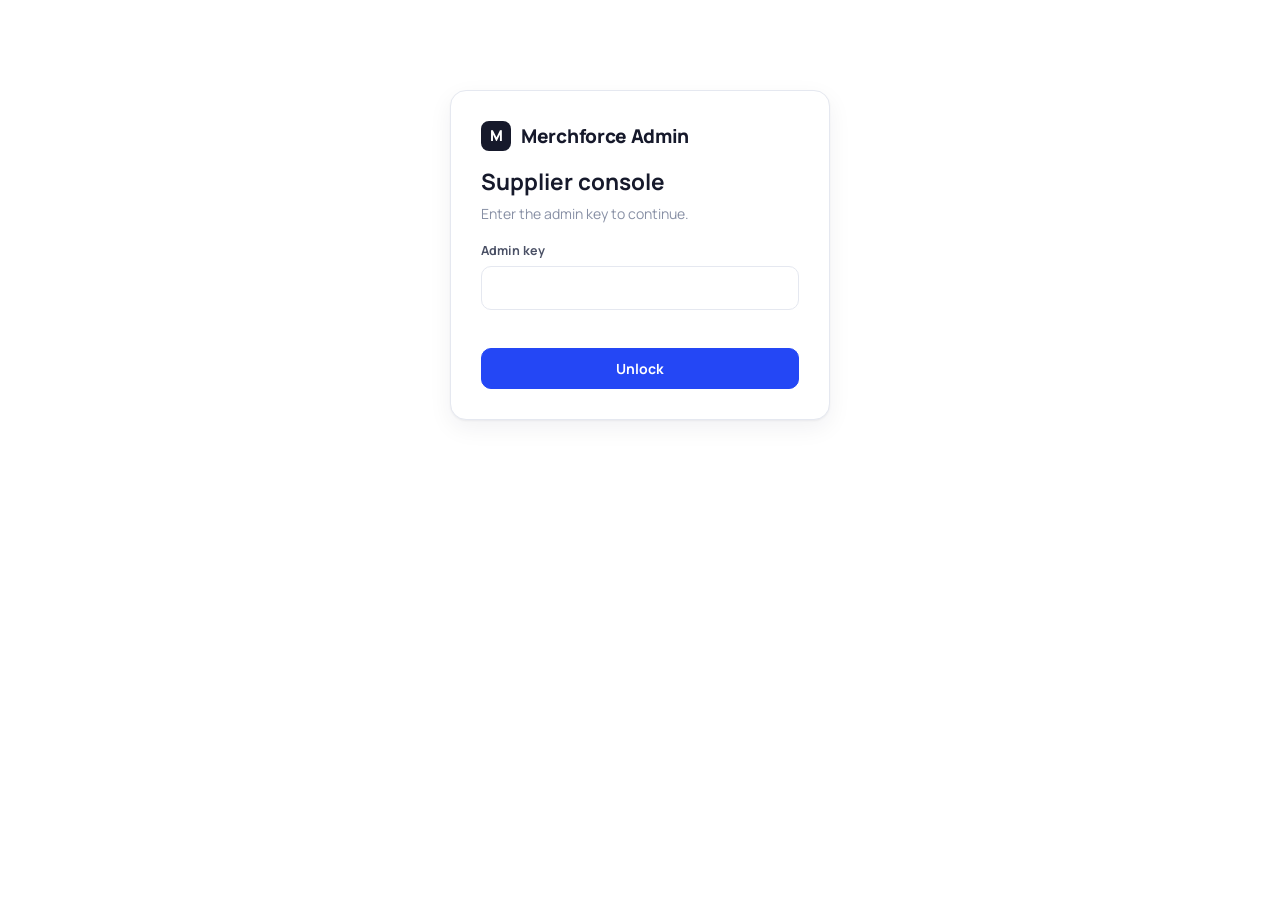
==== admin.html @ 57b27b61 "Mail relay: send notifications from the supplier's own account, with backend fallback Co-Authored-By" ====
<!DOCTYPE html>
<html lang="en">
<head>
<meta charset="UTF-8">
<meta name="viewport" content="width=device-width, initial-scale=1.0">
<title>Merchforce Admin</title>
<meta name="robots" content="noindex,nofollow">
<link rel="preconnect" href="https://fonts.googleapis.com">
<link rel="preconnect" href="https://fonts.gstatic.com" crossorigin>
<link href="https://fonts.googleapis.com/css2?family=Manrope:wght@400;500;600;700;800&display=swap" rel="stylesheet">
<link rel="stylesheet" href="assets/css/style.css?v=11">
<link rel="icon" href="data:image/svg+xml,<svg xmlns='http://www.w3.org/2000/svg' viewBox='0 0 100 100'><rect width='100' height='100' rx='22' fill='%2316192b'/><text x='50' y='68' font-size='55' font-family='sans-serif' font-weight='800' fill='white' text-anchor='middle'>M</text></svg>">
<style>body { background: #fff; }</style>
</head>
<body>

<!-- lock screen -->
<div id="lock">
  <div class="lockbox">
    <div class="logo" style="margin-bottom:14px"><span class="mark" style="background:var(--ink)">M</span> Merchforce Admin</div>
    <h2>Supplier console</h2>
    <p>Enter the admin key to continue.</p>
    <div class="field"><label>Admin key</label><input id="adminKey" type="password" autocomplete="current-password"></div>
    <div class="form-err" id="lockErr"></div>
    <button class="btn primary" id="unlockBtn" style="width:100%;justify-content:center">Unlock</button>
  </div>
</div>

<!-- console -->
<div id="console" hidden>
  <div class="wrap">
    <div class="page-head row-between">
      <div>
        <h1>Merchforce Admin</h1>
        <div class="sub">Supplier console · CompanyStore.IO platform</div>
      </div>
      <div style="display:flex;gap:10px">
        <a class="btn small" href="./" target="_blank">View storefront ↗</a>
        <button class="btn small" id="lockNow">Lock</button>
      </div>
    </div>
    <nav class="chips" id="tabs">
      <button class="chip on" data-t="requests">Requests</button>
      <button class="chip" data-t="catalog">Catalog</button>
      <button class="chip" data-t="brands">Brands</button>
      <button class="chip" data-t="users">Users</button>
      <button class="chip" data-t="analytics">Analytics</button>
      <button class="chip" data-t="settings">Settings</button>
    </nav>
    <section class="panel" id="p-requests"><div class="spin"></div></section>
    <section class="panel" id="p-catalog" hidden></section>
    <section class="panel" id="p-brands" hidden></section>
    <section class="panel" id="p-users" hidden></section>
    <section class="panel" id="p-analytics" hidden></section>
    <section class="panel" id="p-settings" hidden></section>
  </div>
</div>

<!-- right-hand edit drawer -->
<div class="rdrawer" id="mOverlay" hidden>
  <div class="rdrawer-inner">
    <div style="display:flex;justify-content:flex-end"><button class="btn ghost small" id="mClose">✕ Close</button></div>
    <div id="mBody"></div>
  </div>
</div>

<div class="toast" id="toast" hidden></div>

<script src="assets/js/admin.js?v=11"></script>
</body>
</html>
---- assets/css/style.css ----
/* Merchforce — shared styles (storefront + admin) */
:root {
  --ink: #16192b;
  --ink-2: #4a5065;
  --ink-3: #8890a5;
  --line: #e5e8f0;
  --bg: #f6f7fb;
  --card: #ffffff;
  --accent: #2447f5;
  --accent-ink: #ffffff;
  --accent-soft: #eef1ff;
  --ok: #0f8a4d;
  --ok-soft: #e6f6ee;
  --warn: #b97800;
  --warn-soft: #fdf3df;
  --bad: #c93a3a;
  --bad-soft: #fdecec;
  --radius: 12px;
  --shadow: 0 1px 2px rgba(22, 25, 43, .05), 0 8px 24px rgba(22, 25, 43, .06);
}

* { box-sizing: border-box; }
[hidden] { display: none !important; }
html { -webkit-text-size-adjust: 100%; }
body {
  margin: 0;
  font-family: 'Manrope', -apple-system, 'Segoe UI', Roboto, sans-serif;
  background: var(--bg);
  color: var(--ink);
  font-size: 15px;
  line-height: 1.5;
}
button { font: inherit; cursor: pointer; }
input, select, textarea { font: inherit; color: var(--ink); }
img { max-width: 100%; }
a { color: var(--accent); text-decoration: none; }

.wrap { max-width: 1180px; margin: 0 auto; padding: 0 20px; }

/* ---------- header ---------- */
.hdr {
  position: sticky; top: 0; z-index: 40;
  background: var(--card); border-bottom: 1px solid var(--line);
}
.hdr-in { display: flex; align-items: center; gap: 16px; height: 64px; }
.logo { display: flex; align-items: center; gap: 10px; font-weight: 800; font-size: 19px; letter-spacing: -.3px; color: var(--ink); white-space: nowrap; }
.logo .mark {
  width: 30px; height: 30px; border-radius: 8px; background: var(--accent);
  color: #fff; display: grid; place-items: center; font-size: 15px; font-weight: 800;
}
.logo small { font-weight: 600; color: var(--ink-3); font-size: 12px; margin-left: 2px; }
.search { flex: 1; max-width: 460px; position: relative; }
.search input {
  width: 100%; padding: 9px 14px 9px 36px; border: 1px solid var(--line);
  border-radius: 999px; background: var(--bg); outline: none;
}
.search input:focus { border-color: var(--accent); background: #fff; }
.search svg { position: absolute; left: 12px; top: 50%; transform: translateY(-50%); color: var(--ink-3); }
.hdr-spacer { flex: 1; }

.btn {
  display: inline-flex; align-items: center; gap: 8px; border: 1px solid var(--line);
  background: var(--card); color: var(--ink); padding: 9px 16px; border-radius: 10px;
  font-weight: 700; font-size: 14px;
}
.btn:hover { border-color: #c9cede; }
.btn.primary { background: var(--accent); border-color: var(--accent); color: var(--accent-ink); }
.btn.primary:hover { filter: brightness(1.08); }
.btn.ghost { border-color: transparent; background: transparent; }
.btn.small { padding: 6px 12px; font-size: 13px; border-radius: 8px; }
.btn.danger { color: var(--bad); border-color: #f0caca; }
.btn:disabled { opacity: .5; cursor: default; }

.cart-btn { position: relative; }
.cart-count {
  position: absolute; top: -6px; right: -6px; min-width: 20px; height: 20px;
  border-radius: 999px; background: var(--accent); color: #fff; font-size: 11px;
  font-weight: 800; display: grid; place-items: center; padding: 0 5px;
}
.cart-count:empty { display: none; }

/* ---------- brand bar ---------- */
.brandbar { background: var(--card); border-bottom: 1px solid var(--line); }
.brandbar-in { display: flex; gap: 10px; overflow-x: auto; padding: 14px 0; scrollbar-width: none; }
.brandbar-in::-webkit-scrollbar { display: none; }
.brand-chip {
  display: flex; align-items: center; gap: 9px; padding: 8px 16px 8px 9px;
  border: 1.5px solid var(--line); border-radius: 999px; background: var(--card);
  font-weight: 700; font-size: 14px; white-space: nowrap; color: var(--ink-2);
}
.brand-chip img, .brand-chip .brand-dot {
  width: 26px; height: 26px; border-radius: 999px; object-fit: cover;
  background: var(--accent-soft); color: var(--accent); font-size: 12px; font-weight: 800;
  display: grid; place-items: center;
}
.brand-chip.on { border-color: var(--accent); background: var(--accent-soft); color: var(--accent); }

/* ---------- filters ---------- */
.filters { display: flex; flex-wrap: wrap; gap: 10px; align-items: center; padding: 18px 0 6px; }
.filters select, .filters input[type="number"] {
  padding: 8px 12px; border: 1px solid var(--line); border-radius: 10px; background: var(--card); outline: none;
}
.filters .count { margin-left: auto; color: var(--ink-3); font-size: 13px; font-weight: 600; }
.chip-row { display: flex; flex-wrap: wrap; gap: 8px; padding: 6px 0 0; }
.fchip {
  padding: 5px 12px; border-radius: 999px; background: var(--accent-soft);
  color: var(--accent); font-size: 13px; font-weight: 700; border: none;
}
.fchip::after { content: ' ×'; }

/* ---------- product grid ---------- */
.grid {
  display: grid; grid-template-columns: repeat(auto-fill, minmax(240px, 1fr));
  gap: 18px; padding: 18px 0 48px;
}
.card {
  background: var(--card); border: 1px solid var(--line); border-radius: var(--radius);
  overflow: hidden; cursor: pointer; transition: box-shadow .15s, transform .15s;
  display: flex; flex-direction: column;
}
.card:hover { box-shadow: var(--shadow); transform: translateY(-2px); }
.card .ph {
  aspect-ratio: 4/3; background: linear-gradient(135deg, #eef0f7, #e3e7f2);
  display: grid; place-items: center; color: var(--ink-3); font-weight: 800; font-size: 26px;
  position: relative; overflow: hidden;
}
.card .ph img { position: absolute; inset: 0; width: 100%; height: 100%; object-fit: contain; background: #fff; padding: 8px; }
.card .body { padding: 13px 15px 15px; display: flex; flex-direction: column; gap: 5px; flex: 1; }
.card .brand { font-size: 12px; font-weight: 700; color: var(--ink-3); text-transform: uppercase; letter-spacing: .4px; }
.card .name { font-weight: 800; font-size: 15px; line-height: 1.3; }
.card .meta { display: flex; align-items: center; gap: 8px; margin-top: auto; padding-top: 8px; }
.card .price { font-weight: 800; font-size: 15px; }
.card .price small { color: var(--ink-3); font-weight: 600; }
.mrp { text-decoration: line-through; color: var(--ink-3); font-weight: 600; }
.mrp-line { display: flex; gap: 10px; align-items: center; margin: 8px 0 2px; font-size: 14px; }
.mrp-line .mrp { font-size: 15px; }
.mrp-line .save { background: var(--ok-soft); color: var(--ok); font-size: 12px; font-weight: 800; padding: 3px 10px; border-radius: 999px; }
.card .moq { font-size: 12px; color: var(--ink-3); font-weight: 600; margin-left: auto; }

.badge { font-size: 11px; font-weight: 800; padding: 3px 9px; border-radius: 999px; letter-spacing: .2px; }
.badge.in  { background: var(--ok-soft); color: var(--ok); }
.badge.low { background: var(--warn-soft); color: var(--warn); }
.badge.out { background: var(--bad-soft); color: var(--bad); }

.empty { text-align: center; color: var(--ink-3); padding: 70px 0; font-weight: 600; }

/* ---------- modal ---------- */
.overlay {
  position: fixed; inset: 0; background: rgba(22, 25, 43, .45); z-index: 60;
  display: grid; place-items: center; padding: 20px;
}
.modal {
  background: var(--card); border-radius: 16px; max-width: 860px; width: 100%;
  max-height: 92vh; overflow: auto; box-shadow: var(--shadow);
}
.modal .close { position: sticky; top: 10px; float: right; margin: 10px; border: none; background: var(--bg); width: 34px; height: 34px; border-radius: 999px; font-size: 17px; }
.pd { display: grid; grid-template-columns: 1fr 1fr; gap: 26px; padding: 26px; }
.pd .gallery .main {
  position: relative; overflow: hidden;
  aspect-ratio: 1; border-radius: var(--radius); background: linear-gradient(135deg, #eef0f7, #e3e7f2);
  display: grid; place-items: center; overflow: hidden; color: var(--ink-3); font-weight: 800; font-size: 42px;
}
.pd .gallery .main img { position: absolute; inset: 0; width: 100%; height: 100%; object-fit: contain; background: #fff; padding: 12px; }
.gal-nav {
  position: absolute; top: 50%; transform: translateY(-50%); z-index: 2;
  width: 36px; height: 36px; border-radius: 999px; border: 1px solid var(--line);
  background: rgba(255,255,255,.92); font-size: 16px; font-weight: 800; color: var(--ink-2);
  display: grid; place-items: center; cursor: pointer;
}
.gal-nav:hover { border-color: var(--accent); color: var(--accent); }
.gal-nav.prev { left: 10px; }
.gal-nav.next { right: 10px; }
.gal-dots { position: absolute; bottom: 10px; left: 0; right: 0; display: flex; gap: 6px; justify-content: center; z-index: 2; }
.gal-dots span { width: 7px; height: 7px; border-radius: 999px; background: rgba(22,25,43,.25); }
.gal-dots span.on { background: var(--accent); }
.img-count {
  position: absolute; bottom: 8px; right: 8px; background: rgba(22,25,43,.65); color: #fff;
  font-size: 11px; font-weight: 700; padding: 2px 8px; border-radius: 999px; z-index: 2;
}
.pd .thumbs { display: flex; gap: 8px; margin-top: 10px; }
.pd .thumbs img { width: 56px; height: 56px; border-radius: 8px; object-fit: contain; background: #fff; border: 2px solid var(--line); cursor: pointer; }
.pd .thumbs img.on { border-color: var(--accent); }
.pd h2 { margin: 2px 0 4px; font-size: 22px; letter-spacing: -.3px; }
.pd .sku { color: var(--ink-3); font-size: 13px; font-weight: 600; }
.pd .desc { color: var(--ink-2); }
.pd .specs { margin: 10px 0; padding: 0; list-style: none; font-size: 13.5px; color: var(--ink-2); }
.pd .specs li { padding: 5px 0; border-bottom: 1px dashed var(--line); display: flex; justify-content: space-between; gap: 12px; }
.pd .specs li b { color: var(--ink); font-weight: 700; }

.tiers { width: 100%; border-collapse: collapse; font-size: 13.5px; margin: 8px 0 4px; }
.tiers th { text-align: left; color: var(--ink-3); font-size: 12px; text-transform: uppercase; letter-spacing: .4px; padding: 6px 8px; border-bottom: 1px solid var(--line); }
.tiers td { padding: 7px 8px; border-bottom: 1px solid var(--line); font-weight: 600; }
.tiers tr.on td { background: var(--accent-soft); color: var(--accent); }

.qty-row { display: flex; align-items: center; gap: 12px; margin: 14px 0; flex-wrap: wrap; }
.qty {
  display: inline-flex; align-items: center; border: 1px solid var(--line); border-radius: 10px; overflow: hidden;
}
.qty button { width: 38px; height: 40px; border: none; background: var(--bg); font-size: 17px; font-weight: 800; }
.qty input { width: 76px; height: 40px; border: none; text-align: center; font-weight: 800; outline: none; }
.line-est { font-weight: 800; font-size: 16px; }
.line-est small { display: block; color: var(--ink-3); font-weight: 600; font-size: 12px; }
.note { font-size: 12.5px; color: var(--ink-3); }

/* ---------- cart drawer ---------- */
.drawer {
  position: fixed; top: 0; right: 0; bottom: 0; width: min(440px, 100%);
  background: var(--card); z-index: 70; box-shadow: -12px 0 40px rgba(22,25,43,.15);
  display: flex; flex-direction: column; transform: translateX(100%); transition: transform .22s ease;
}
.drawer.open { transform: none; }
.drawer .d-hd { display: flex; align-items: center; justify-content: space-between; padding: 18px 20px; border-bottom: 1px solid var(--line); }
.drawer .d-hd h3 { margin: 0; font-size: 17px; }
.drawer .d-body { flex: 1; overflow: auto; padding: 14px 20px; }
.drawer .d-ft { padding: 16px 20px; border-top: 1px solid var(--line); }
.cline { display: flex; gap: 12px; padding: 12px 0; border-bottom: 1px solid var(--line); align-items: center; }
.cline .thumb { width: 52px; height: 52px; border-radius: 10px; background: var(--bg); object-fit: cover; display: grid; place-items: center; font-weight: 800; color: var(--ink-3); flex: none; overflow: hidden; }
.cline .thumb img { width: 100%; height: 100%; object-fit: contain; background: #fff; }
.cline .n { font-weight: 700; font-size: 14px; line-height: 1.3; }
.cline .s { font-size: 12px; color: var(--ink-3); font-weight: 600; }
.cline .rm { border: none; background: none; color: var(--ink-3); font-size: 16px; }
.total-row { display: flex; justify-content: space-between; font-weight: 800; font-size: 16px; margin-bottom: 12px; }
.total-row small { display: block; font-weight: 600; color: var(--ink-3); font-size: 12px; }

/* ---------- forms ---------- */
.field { margin-bottom: 12px; }
.field label { display: block; font-size: 12.5px; font-weight: 700; color: var(--ink-2); margin-bottom: 5px; }
.field input, .field select, .field textarea {
  width: 100%; padding: 10px 12px; border: 1px solid var(--line); border-radius: 10px; outline: none; background: #fff;
}
.field input:focus, .field textarea:focus, .field select:focus { border-color: var(--accent); }
.field textarea { resize: vertical; min-height: 70px; }
.f2 { display: grid; grid-template-columns: 1fr 1fr; gap: 12px; }
.form-err { color: var(--bad); font-size: 13px; font-weight: 700; margin: 8px 0; min-height: 18px; }

.success { text-align: center; padding: 40px 24px; }
.success .big { width: 64px; height: 64px; border-radius: 999px; background: var(--ok-soft); color: var(--ok); display: grid; place-items: center; font-size: 28px; margin: 0 auto 14px; }
.success h3 { margin: 0 0 6px; }
.success p { color: var(--ink-2); margin: 0 0 18px; }

/* ---------- toast / loading ---------- */
.toast {
  position: fixed; bottom: 24px; left: 50%; transform: translateX(-50%);
  background: var(--ink); color: #fff; padding: 11px 20px; border-radius: 999px;
  font-weight: 700; font-size: 14px; z-index: 90; box-shadow: var(--shadow);
}
.spin {
  width: 26px; height: 26px; border: 3px solid var(--line); border-top-color: var(--accent);
  border-radius: 999px; animation: sp 1s linear infinite; margin: 60px auto;
}
@keyframes sp { to { transform: rotate(360deg); } }

/* ---------- admin (RSM-style console) ---------- */
.admin body, body.admin { background: #fff; }
.page-head { padding: 26px 0 10px; }
.page-head h1 { margin: 0; font-size: 28px; letter-spacing: -.5px; }
.page-head .sub { color: var(--ink-3); font-size: 13px; font-weight: 600; margin-top: 2px; }
.row-between { display: flex; gap: 12px; align-items: center; justify-content: space-between; flex-wrap: wrap; }

.chips { display: flex; gap: 8px; flex-wrap: wrap; margin: 10px 0 22px; }
.chip {
  border: 1.5px solid var(--line); background: #fff; color: var(--ink-2);
  padding: 7px 16px; border-radius: 999px; font-weight: 700; font-size: 13.5px; cursor: pointer;
}
.chip.on { background: var(--ink); border-color: var(--ink); color: #fff; }
.chip:hover:not(.on) { border-color: var(--accent); color: var(--accent); }

.panel2 { border: 1px solid var(--line); border-radius: var(--radius); padding: 20px 22px; background: #fff; }
.panel2 + .panel2 { margin-top: 16px; }
.panel2 h3 { margin: 0 0 4px; font-size: 15.5px; }
.panel2 .note-sub { color: var(--ink-3); font-size: 12.5px; margin: 0 0 12px; }
.section-head { margin: 34px 0 12px; }
.section-head h2 { margin: 0; font-size: 19px; letter-spacing: -.3px; }
.section-head .note-sub { color: var(--ink-3); font-size: 13px; margin-top: 3px; }

.stat-row { display: grid; gap: 12px; grid-template-columns: repeat(auto-fit, minmax(150px, 1fr)); margin-bottom: 16px; }
.stat { border: 1px solid var(--line); border-radius: var(--radius); padding: 14px 16px; background: #fff; }
.stat-n { font-size: 24px; font-weight: 800; letter-spacing: -.4px; font-variant-numeric: tabular-nums; }
.stat-l { font-size: 11.5px; font-weight: 700; letter-spacing: .05em; text-transform: uppercase; color: var(--ink-3); margin-top: 2px; }

.an-two { display: grid; gap: 16px; grid-template-columns: 1fr 1fr; align-items: start; margin-bottom: 16px; }

.bars { display: flex; flex-direction: column; gap: 8px; }
.brow { display: grid; grid-template-columns: 150px 1fr auto; gap: 10px; align-items: center; font-size: 13px; }
.brow .blabel { font-weight: 600; overflow: hidden; text-overflow: ellipsis; white-space: nowrap; }
.bar-track { background: var(--bg); border-radius: 4px; height: 13px; overflow: hidden; }
.bar-fill { height: 100%; background: var(--accent); border-radius: 0 4px 4px 0; min-width: 2px; }
.brow .bval { font-weight: 800; font-variant-numeric: tabular-nums; color: var(--ink-2); white-space: nowrap; }

.prod-rows { display: flex; flex-direction: column; gap: 4px; }
.prod-row { display: grid; grid-template-columns: 20px 46px 1fr auto; gap: 12px; align-items: center; padding: 7px 8px; border-radius: 8px; }
.prod-row:hover { background: var(--bg); }
.prod-rank { font-weight: 800; color: var(--ink-3); font-size: 13px; }
.prod-img { width: 46px; height: 46px; object-fit: contain; background: var(--bg); border-radius: 8px; }
.prod-name { font-weight: 700; font-size: 13.5px; line-height: 1.25; display: block; }
.prod-sku { font-size: 11.5px; color: var(--ink-3); font-weight: 600; display: block; }
.prod-val { font-weight: 800; font-variant-numeric: tabular-nums; font-size: 13.5px; }

.tbl { width: 100%; border-collapse: collapse; font-size: 13.5px; }
.tbl th { text-align: left; font-size: 11px; text-transform: uppercase; letter-spacing: .05em; color: var(--ink-3); padding: 10px; border-bottom: 1px solid var(--line); white-space: nowrap; background: var(--bg); }
.tbl td { padding: 11px 10px; border-bottom: 1px solid var(--line); vertical-align: middle; }
.tbl tbody tr:hover { background: var(--bg); }
.tbl tr.click { cursor: pointer; }
.tbl .num { text-align: right; font-variant-numeric: tabular-nums; }
.tbl-wrap { border: 1px solid var(--line); border-radius: var(--radius); overflow-x: auto; background: #fff; }

.note2 { border: 1px solid var(--line); border-left: 4px solid var(--accent); border-radius: 8px; padding: 12px 16px; font-size: 13.5px; margin-bottom: 16px; background: #fff; }
.note2.warn { border-left-color: var(--warn); background: var(--warn-soft); }

.spark { width: 100%; height: 86px; display: block; }

.pill { font-size: 12px; font-weight: 800; padding: 3px 10px; border-radius: 999px; white-space: nowrap; }
.st-New { background: var(--accent-soft); color: var(--accent); }
.st-UnderReview { background: #f1e8ff; color: #7a3cf0; }
.st-Quoted { background: var(--warn-soft); color: var(--warn); }
.st-Confirmed { background: var(--ok-soft); color: var(--ok); }
.st-Dispatched { background: #e3f2fd; color: #1565c0; }
.st-Closed { background: #eceff1; color: #546e7a; }
.st-Rejected, .st-Expired { background: var(--bad-soft); color: var(--bad); }

/* right-hand edit drawer, like the RSM console */
.rdrawer { position: fixed; inset: 0; background: rgba(22,25,43,.45); z-index: 80; display: flex; justify-content: flex-end; }
.rdrawer-inner { background: #fff; width: min(700px, 100%); height: 100%; overflow-y: auto; padding: 26px 28px; }
.rdrawer-inner h2 { margin-top: 0; }
.tier-row { display: flex; gap: 8px; align-items: center; margin-bottom: 6px; flex-wrap: wrap; font-size: 13px; color: var(--ink-3); font-weight: 600; }
.tier-row input { padding: 7px 9px; border: 1px solid var(--line); border-radius: 8px; }

.lockbox { max-width: 380px; margin: 90px auto; background: var(--card); border: 1px solid var(--line); border-radius: 16px; padding: 30px; box-shadow: var(--shadow); }
.lockbox h2 { margin: 0 0 4px; }
.lockbox p { color: var(--ink-3); margin: 0 0 18px; font-size: 14px; }
.two-col { display: grid; grid-template-columns: 1fr 1fr; gap: 20px; }
.card-block { background: var(--card); border: 1px solid var(--line); border-radius: var(--radius); padding: 18px 20px; }
.card-block h3 { margin: 0 0 12px; font-size: 15px; }
.panel { padding: 4px 0 60px; }
.panel-head { display: flex; align-items: center; gap: 12px; margin-bottom: 14px; flex-wrap: wrap; }
.panel-head h2 { margin: 0; font-size: 19px; }
.panel-head .sp { flex: 1; }
.seg { display: inline-flex; border: 1px solid var(--line); border-radius: 10px; overflow: hidden; }
.seg button { border: none; background: #fff; padding: 7px 14px; font-weight: 700; font-size: 13px; color: var(--ink-3); cursor: pointer; }
.seg button.on { background: var(--accent); color: #fff; }

@media (max-width: 900px) { .an-two { grid-template-columns: 1fr; } .brow { grid-template-columns: 110px 1fr auto; } }

@media (max-width: 760px) {
  /* header wraps: logo + cart on row one, search full-width below */
  .hdr-in { flex-wrap: wrap; height: auto; padding: 10px 0; row-gap: 10px; }
  .search { order: 3; flex-basis: 100%; max-width: none; display: block; }
  .hdr-spacer { display: none; }
  .logo { margin-right: auto; }

  /* filters become one horizontally scrolling row */
  .filters { flex-wrap: nowrap; overflow-x: auto; padding-bottom: 10px; -webkit-overflow-scrolling: touch; scrollbar-width: none; }
  .filters::-webkit-scrollbar { display: none; }
  .filters select, .filters input[type="number"] { flex: none; }
  .filters .count { display: none; }

  .grid { grid-template-columns: repeat(auto-fill, minmax(160px, 1fr)); gap: 12px; }
  .card .body { padding: 10px 12px 12px; }
  .card .name { font-size: 13.5px; }

  .pd { grid-template-columns: 1fr; gap: 16px; padding: 18px; }
  .pd h2 { font-size: 19px; }
  .f2 { grid-template-columns: 1fr; }
  .two-col { grid-template-columns: 1fr; }
  .an-two { grid-template-columns: 1fr; }
  .brow { grid-template-columns: 96px 1fr auto; }
  .page-head h1 { font-size: 22px; }
  .stat-n { font-size: 20px; }
  .chips { overflow-x: auto; flex-wrap: nowrap; padding-bottom: 4px; scrollbar-width: none; }
  .chips::-webkit-scrollbar { display: none; }
  .chip { flex: none; }
  .rdrawer-inner { padding: 18px 16px; }
  .qty input { width: 60px; }
  .drawer { width: 100%; }
}
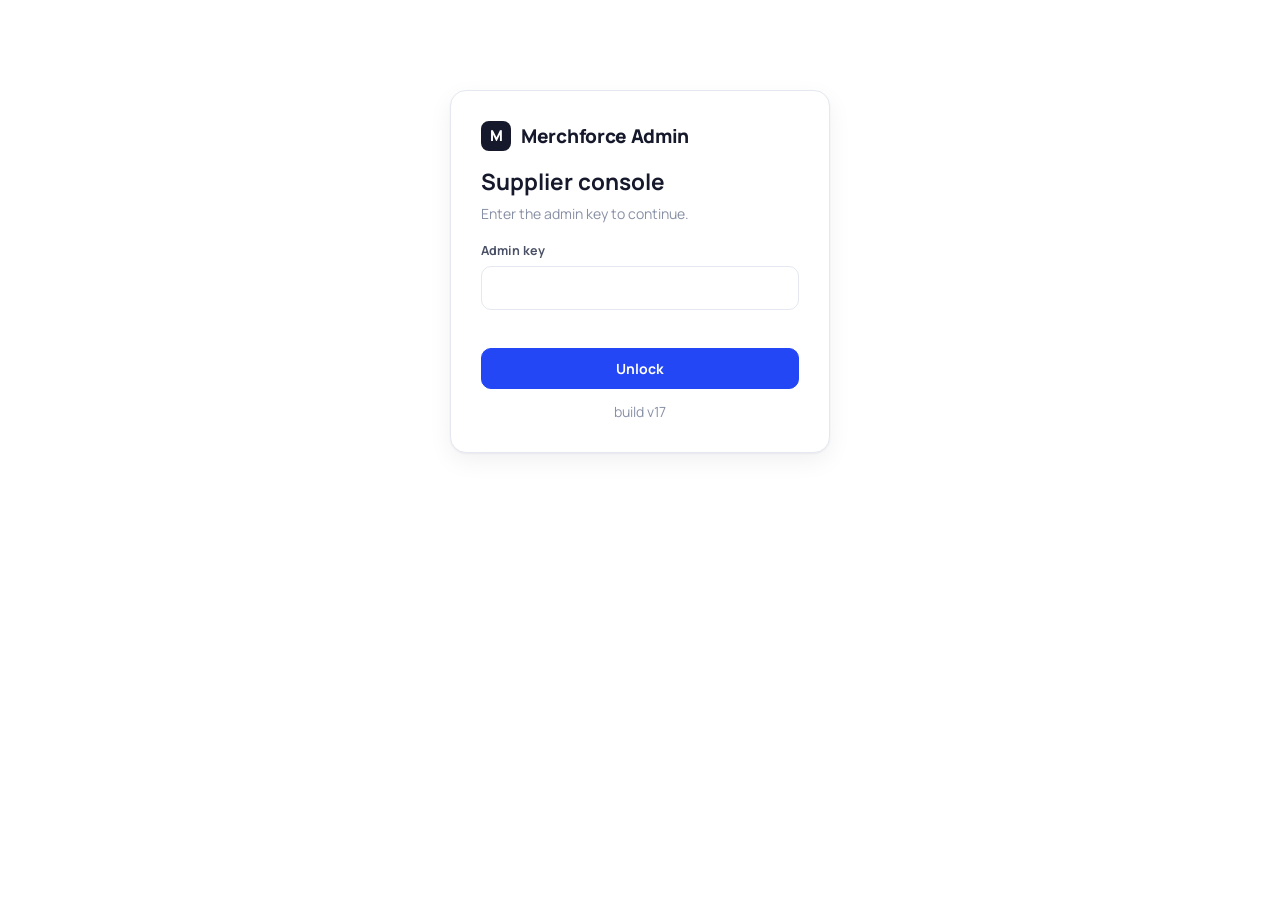
==== commit 4a037015: "Admin lock screen shows the loaded build Three cache-buster bumps in quick succession made a stale b" ====
--- a/admin.html
+++ b/admin.html
@@ -8,7 +8,7 @@
 <link rel="preconnect" href="https://fonts.googleapis.com">
 <link rel="preconnect" href="https://fonts.gstatic.com" crossorigin>
 <link href="https://fonts.googleapis.com/css2?family=Manrope:wght@400;500;600;700;800&display=swap" rel="stylesheet">
-<link rel="stylesheet" href="assets/css/style.css?v=11">
+<link rel="stylesheet" href="assets/css/style.css?v=17">
 <link rel="icon" href="data:image/svg+xml,<svg xmlns='http://www.w3.org/2000/svg' viewBox='0 0 100 100'><rect width='100' height='100' rx='22' fill='%2316192b'/><text x='50' y='68' font-size='55' font-family='sans-serif' font-weight='800' fill='white' text-anchor='middle'>M</text></svg>">
 <style>body { background: #fff; }</style>
 </head>
@@ -23,6 +23,7 @@
     <div class="field"><label>Admin key</label><input id="adminKey" type="password" autocomplete="current-password"></div>
     <div class="form-err" id="lockErr"></div>
     <button class="btn primary" id="unlockBtn" style="width:100%;justify-content:center">Unlock</button>
+    <p class="note" style="margin:12px 0 0;text-align:center">build <span id="buildTag">—</span></p>
   </div>
 </div>
 
@@ -40,7 +41,7 @@
       </div>
     </div>
     <nav class="chips" id="tabs">
-      <button class="chip on" data-t="requests">Requests</button>
+      <button class="chip on" data-t="requests">Orders</button>
       <button class="chip" data-t="catalog">Catalog</button>
       <button class="chip" data-t="brands">Brands</button>
       <button class="chip" data-t="users">Users</button>
@@ -66,6 +67,6 @@
 
 <div class="toast" id="toast" hidden></div>
 
-<script src="assets/js/admin.js?v=11"></script>
+<script src="assets/js/admin.js?v=17"></script>
 </body>
 </html>
--- a/assets/css/style.css
+++ b/assets/css/style.css
@@ -94,6 +94,42 @@
   display: grid; place-items: center;
 }
 .brand-chip.on { border-color: var(--accent); background: var(--accent-soft); color: var(--accent); }
+/* Logo chips: show the whole mark, never a cropped circle. */
+.brand-chip.has-logo { padding: 6px 14px; }
+.brand-chip.has-logo img {
+  width: auto; height: 22px; max-width: 104px; border-radius: 0;
+  object-fit: contain; background: transparent; display: block;
+}
+/* Brand list thumbnail (admin) — show the whole mark, not a cropped disc */
+.brand-thumb {
+  width: 64px; height: 36px; border-radius: 8px; background: #fff;
+  border: 1px solid var(--line); display: grid; place-items: center; overflow: hidden;
+}
+.brand-thumb img { max-width: 100%; max-height: 100%; object-fit: contain; }
+.brand-thumb.empty {
+  background: var(--accent-soft); color: var(--accent); font-weight: 800; border-style: dashed;
+}
+
+/* Brand logo picker (admin) */
+.logo-picker {
+  display: flex; align-items: center; gap: 14px; padding: 12px;
+  border: 1px solid var(--line); border-radius: 12px; background: var(--card);
+}
+.logo-picker-side { flex: 1; min-width: 0; }
+.logo-prev {
+  flex: none; width: 132px; height: 64px; border-radius: 8px;
+  display: grid; place-items: center; overflow: hidden; background: #fff;
+  border: 1px solid var(--line);
+}
+.logo-prev.empty { background: var(--accent-soft); border-style: dashed; }
+.logo-prev img { max-width: 100%; max-height: 100%; object-fit: contain; }
+.logo-none { font-size: 12px; font-weight: 800; color: var(--accent); }
+.logo-name { margin-top: 8px; overflow-wrap: anywhere; }
+
+.sr-only {
+  position: absolute; width: 1px; height: 1px; padding: 0; margin: -1px;
+  overflow: hidden; clip: rect(0 0 0 0); white-space: nowrap; border: 0;
+}
 
 /* ---------- filters ---------- */
 .filters { display: flex; flex-wrap: wrap; gap: 10px; align-items: center; padding: 18px 0 6px; }
@@ -250,6 +286,23 @@
 }
 @keyframes sp { to { transform: rotate(360deg); } }
 
+
+/* ---------- order stage timeline (client + admin) ---------- */
+.stage-row { display: flex; gap: 4px; margin-bottom: 18px; overflow-x: auto; padding-bottom: 4px; }
+.stage { flex: 1; min-width: 92px; position: relative; padding-top: 20px; text-align: center; font-size: 11.5px; color: var(--ink-3); }
+.stage .dot { position: absolute; top: 3px; left: 50%; transform: translateX(-50%); width: 12px; height: 12px; border-radius: 999px; background: var(--line); border: 2px solid #fff; box-shadow: 0 0 0 1px var(--line); }
+.stage::before { content: ''; position: absolute; top: 8px; left: 0; right: 50%; height: 2px; background: var(--line); }
+.stage::after { content: ''; position: absolute; top: 8px; left: 50%; right: 0; height: 2px; background: var(--line); }
+.stage:first-child::before, .stage:last-child::after { display: none; }
+.stage .lbl { display: block; font-weight: 700; }
+.stage .when { display: block; font-size: 10.5px; }
+.stage.done .dot { background: var(--ok); box-shadow: 0 0 0 1px var(--ok); }
+.stage.done::before, .stage.done::after { background: var(--ok); }
+.stage.done .lbl { color: var(--ink-2); }
+.stage.now .dot { background: var(--accent); box-shadow: 0 0 0 3px var(--accent-soft); }
+.stage.now::before { background: var(--ok); }
+.stage.now .lbl { color: var(--accent); }
+
 /* ---------- admin (RSM-style console) ---------- */
 .admin body, body.admin { background: #fff; }
 .page-head { padding: 26px 0 10px; }
@@ -317,6 +370,14 @@
 .st-Dispatched { background: #e3f2fd; color: #1565c0; }
 .st-Closed { background: #eceff1; color: #546e7a; }
 .st-Rejected, .st-Expired { background: var(--bad-soft); color: var(--bad); }
+.st-Accepted { background: #e8f5e9; color: #2e7d32; }
+.st-PISent { background: var(--warn-soft); color: var(--warn); }
+.st-PIAccepted { background: #e3f2fd; color: #1565c0; }
+.st-POReceived { background: var(--ok-soft); color: var(--ok); }
+.st-InProduction { background: #f1e8ff; color: #7a3cf0; }
+.st-Delivered { background: #e8f5e9; color: #2e7d32; }
+.st-Declined, .st-Cancelled { background: var(--bad-soft); color: var(--bad); }
+
 
 /* right-hand edit drawer, like the RSM console */
 .rdrawer { position: fixed; inset: 0; background: rgba(22,25,43,.45); z-index: 80; display: flex; justify-content: flex-end; }
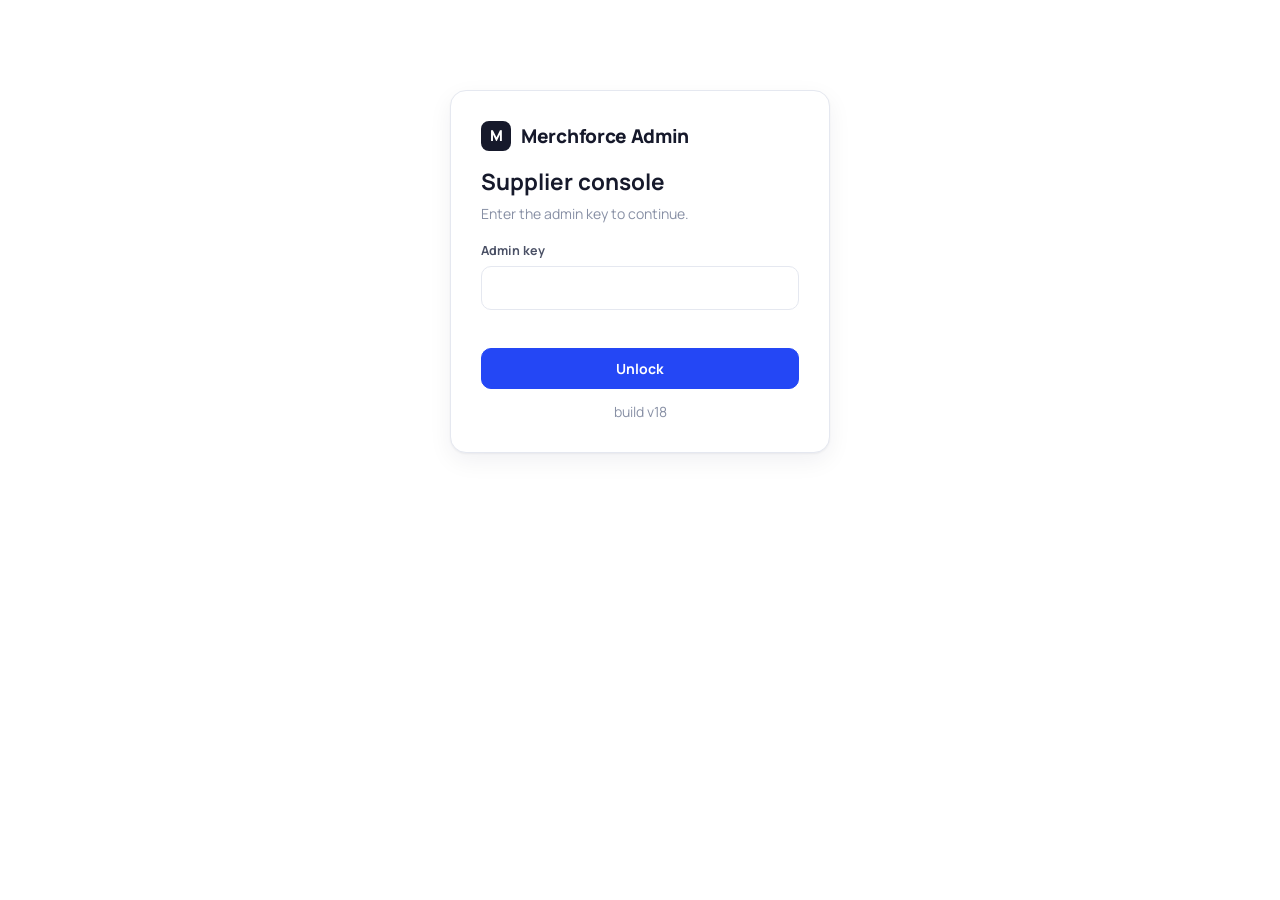
==== commit 2939a1ff: "Fix brand-row height collision, enlarge chip logos, paginate the storefront The `empty` modifier I u" ====
--- a/admin.html
+++ b/admin.html
@@ -8,7 +8,7 @@
 <link rel="preconnect" href="https://fonts.googleapis.com">
 <link rel="preconnect" href="https://fonts.gstatic.com" crossorigin>
 <link href="https://fonts.googleapis.com/css2?family=Manrope:wght@400;500;600;700;800&display=swap" rel="stylesheet">
-<link rel="stylesheet" href="assets/css/style.css?v=17">
+<link rel="stylesheet" href="assets/css/style.css?v=18">
 <link rel="icon" href="data:image/svg+xml,<svg xmlns='http://www.w3.org/2000/svg' viewBox='0 0 100 100'><rect width='100' height='100' rx='22' fill='%2316192b'/><text x='50' y='68' font-size='55' font-family='sans-serif' font-weight='800' fill='white' text-anchor='middle'>M</text></svg>">
 <style>body { background: #fff; }</style>
 </head>
@@ -67,6 +67,6 @@
 
 <div class="toast" id="toast" hidden></div>
 
-<script src="assets/js/admin.js?v=17"></script>
+<script src="assets/js/admin.js?v=18"></script>
 </body>
 </html>
--- a/assets/css/style.css
+++ b/assets/css/style.css
@@ -95,9 +95,9 @@
 }
 .brand-chip.on { border-color: var(--accent); background: var(--accent-soft); color: var(--accent); }
 /* Logo chips: show the whole mark, never a cropped circle. */
-.brand-chip.has-logo { padding: 6px 14px; }
+.brand-chip.has-logo { padding: 5px 18px; }
 .brand-chip.has-logo img {
-  width: auto; height: 22px; max-width: 104px; border-radius: 0;
+  width: auto; height: 34px; max-width: 132px; border-radius: 0;
   object-fit: contain; background: transparent; display: block;
 }
 /* Brand list thumbnail (admin) — show the whole mark, not a cropped disc */
@@ -106,7 +106,7 @@
   border: 1px solid var(--line); display: grid; place-items: center; overflow: hidden;
 }
 .brand-thumb img { max-width: 100%; max-height: 100%; object-fit: contain; }
-.brand-thumb.empty {
+.brand-thumb.no-logo {
   background: var(--accent-soft); color: var(--accent); font-weight: 800; border-style: dashed;
 }
 
@@ -121,7 +121,7 @@
   display: grid; place-items: center; overflow: hidden; background: #fff;
   border: 1px solid var(--line);
 }
-.logo-prev.empty { background: var(--accent-soft); border-style: dashed; }
+.logo-prev.no-logo { background: var(--accent-soft); border-style: dashed; }
 .logo-prev img { max-width: 100%; max-height: 100%; object-fit: contain; }
 .logo-none { font-size: 12px; font-weight: 800; color: var(--accent); }
 .logo-name { margin-top: 8px; overflow-wrap: anywhere; }
@@ -179,6 +179,23 @@
 .badge.out { background: var(--bad-soft); color: var(--bad); }
 
 .empty { text-align: center; color: var(--ink-3); padding: 70px 0; font-weight: 600; }
+
+/* ---------- pagination ---------- */
+.pager {
+  display: flex; align-items: center; justify-content: center; gap: 6px;
+  flex-wrap: wrap; padding: 28px 0 8px;
+}
+.pager button {
+  min-width: 38px; height: 38px; padding: 0 12px; border-radius: 10px;
+  border: 1px solid var(--line); background: var(--card); color: var(--ink-2);
+  font-weight: 700; font-size: 14px; cursor: pointer;
+}
+.pager button:hover:not(:disabled):not(.on) { border-color: var(--accent); color: var(--accent); }
+.pager button.on { background: var(--accent); border-color: var(--accent); color: #fff; cursor: default; }
+.pager button:disabled { opacity: .4; cursor: not-allowed; }
+.pager .gap { color: var(--ink-3); padding: 0 2px; font-weight: 700; }
+.pager .of { color: var(--ink-3); font-size: 13px; font-weight: 600; margin-left: 6px; }
+@media (max-width: 560px) { .pager .of { width: 100%; text-align: center; margin: 6px 0 0; } }
 
 /* ---------- modal ---------- */
 .overlay {
